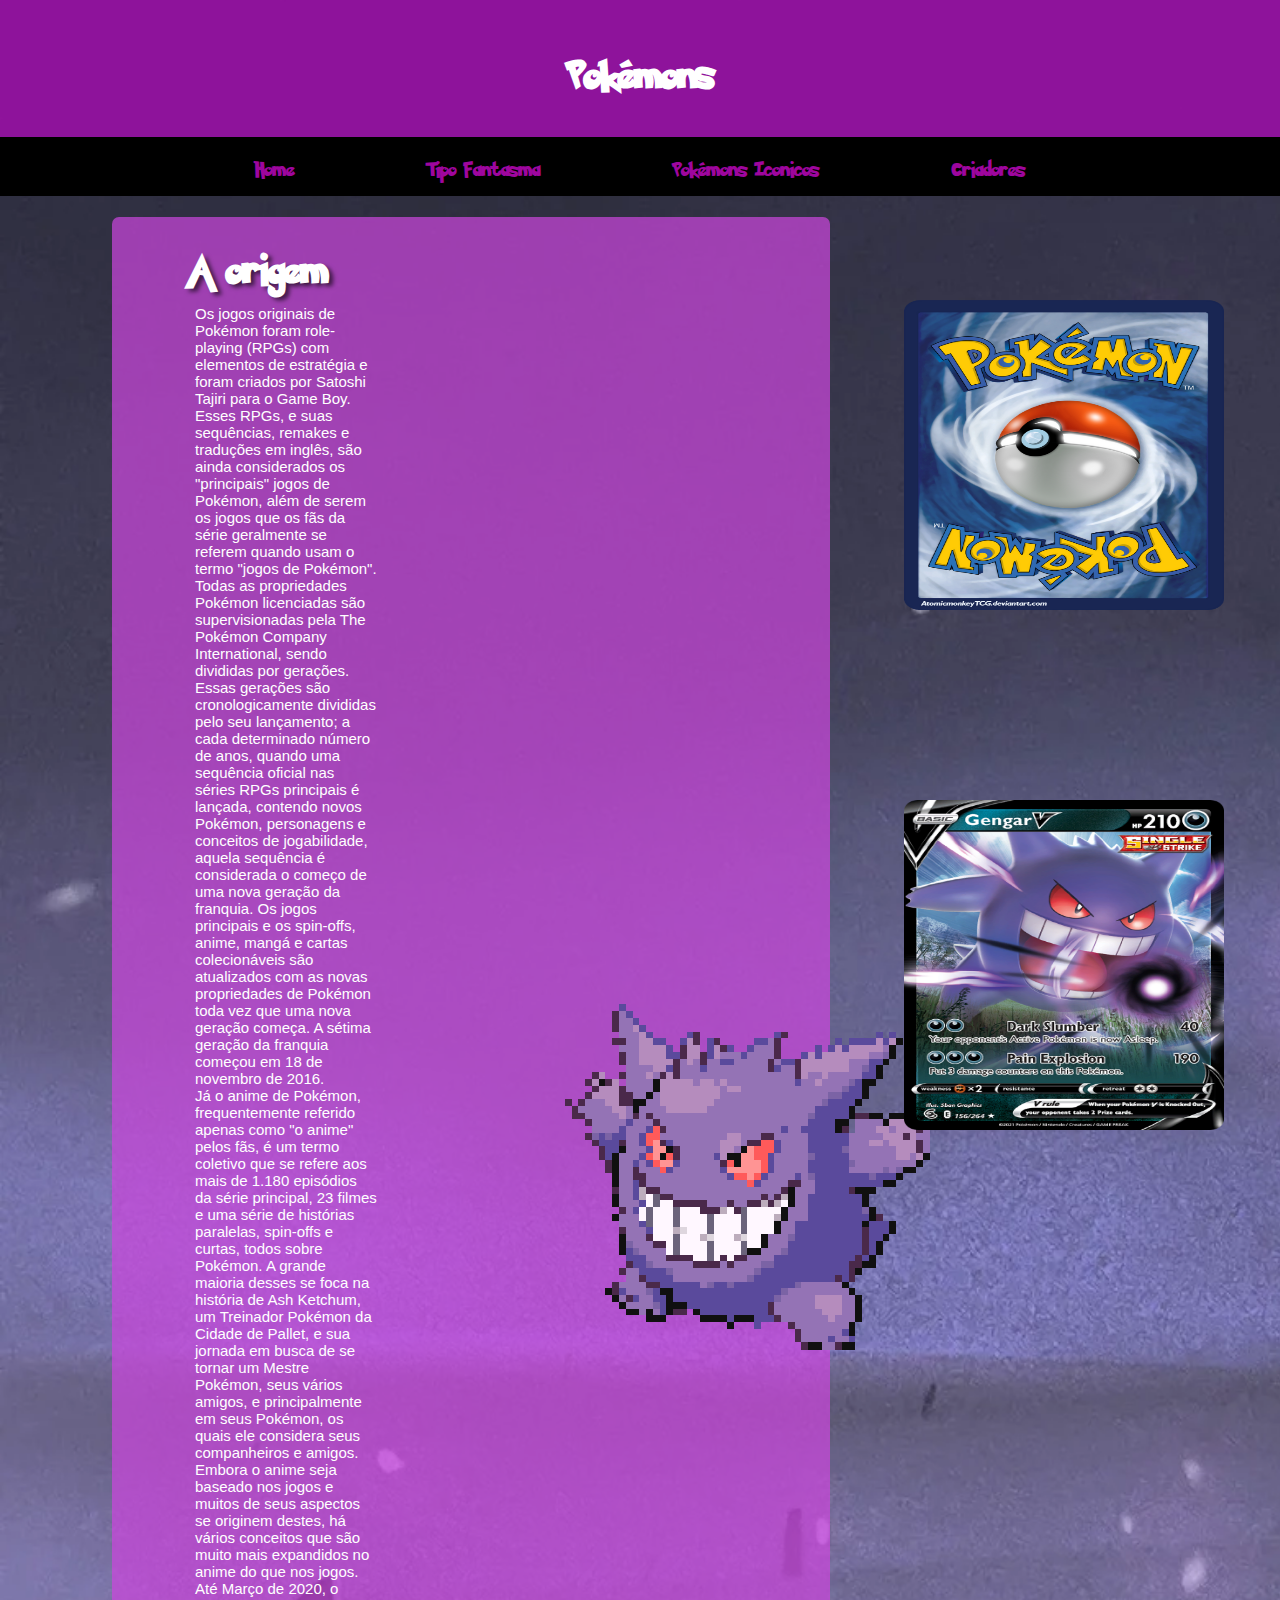
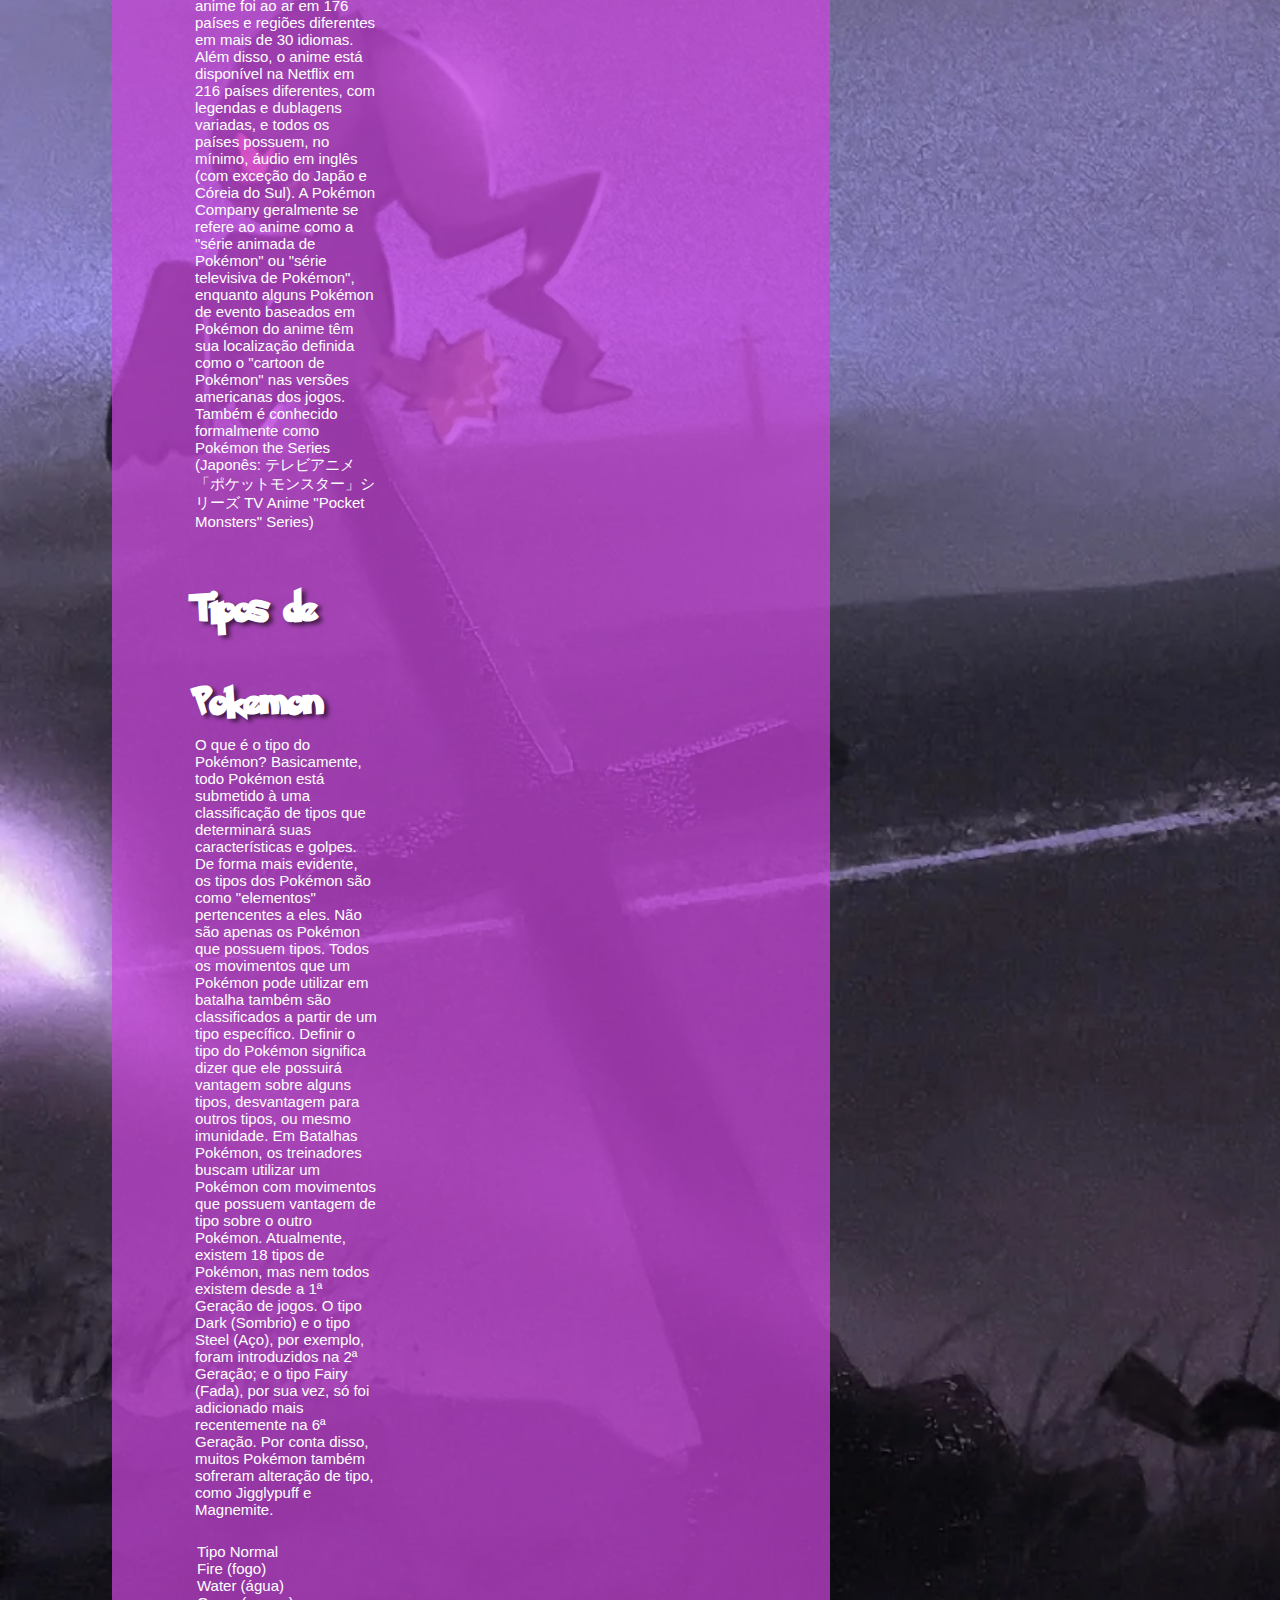
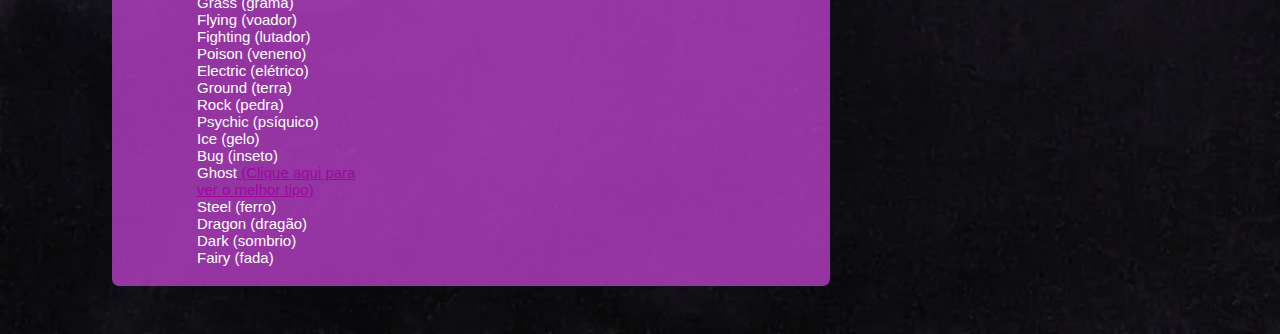
==== gengar/index.html @ a3abb51c "Add files via upload" ====
<!DOCTYPE html>
<html>

<head>
  <meta charset="utf-8">
  <title>Pokémons</title>
  <link rel="stylesheet" href="estilo.css">
  <link rel="shortcut icon" href="imgs/ge.ico">
</head>

<body>
  <header id="topo-da-pagina">
    <h1>Pokémons</h1>
    <nav>

      <ul>
        <li><a href="index.html">Home</a></li>
        <li><a href="fantasma.html">Tipo Fantasma</a></li>
        <li><a href="iconicos.html">Pokémons Iconicos</a></li>
        <li><a href="criadores.html">Criadores</a></li>
      </ul>
    </nav>
  </header>
  <main>
    <div>
    <h1 class="h">A origem</h1>
      <p>Os jogos originais de Pokémon foram role-playing (RPGs) com elementos de estratégia e foram criados por
        Satoshi
        Tajiri para o Game Boy. Esses RPGs, e suas sequências, remakes e traduções em inglês, são ainda considerados os
        "principais" jogos de Pokémon, além de serem os jogos que os fãs da série geralmente se referem quando usam o
        termo "jogos de Pokémon". Todas as propriedades Pokémon licenciadas são supervisionadas pela The Pokémon Company
        International, sendo divididas por gerações. Essas gerações são cronologicamente divididas pelo seu lançamento;
        a
        cada determinado número de anos, quando uma sequência oficial nas séries RPGs principais é lançada, contendo
        novos
        Pokémon, personagens e conceitos de jogabilidade, aquela sequência é considerada o começo de uma nova geração da
        franquia. Os jogos principais e os spin-offs, anime, mangá e cartas colecionáveis são atualizados com as novas
        propriedades de Pokémon toda vez que uma nova geração começa. A sétima geração da franquia começou em 18 de
        novembro de 2016. <br>
        Já o anime de Pokémon, frequentemente referido apenas como "o anime" pelos fãs, é um termo coletivo que se
        refere
        aos mais de 1.180 episódios da série principal, 23 filmes e uma série de histórias paralelas, spin-offs e
        curtas,
        todos sobre Pokémon. A grande maioria desses se foca na história de Ash Ketchum, um Treinador Pokémon da Cidade
        de
        Pallet, e sua jornada em busca de se tornar um Mestre Pokémon, seus vários amigos, e principalmente em seus
        Pokémon, os quais ele considera seus companheiros e amigos.

        Embora o anime seja baseado nos jogos e muitos de seus aspectos se originem destes, há vários conceitos que são
        muito mais expandidos no anime do que nos jogos.

        Até Março de 2020, o anime foi ao ar em 176 países e regiões diferentes em mais de 30 idiomas. Além disso, o
        anime
        está disponível na Netflix em 216 países diferentes, com legendas e dublagens variadas, e todos os países
        possuem,
        no mínimo, áudio em inglês (com exceção do Japão e Córeia do Sul). A Pokémon Company geralmente se refere ao
        anime
        como a "série animada de Pokémon" ou "série televisiva de Pokémon", enquanto alguns Pokémon de evento baseados
        em
        Pokémon do anime têm sua localização definida como o "cartoon de Pokémon" nas versões americanas dos jogos.
        Também
        é conhecido formalmente como Pokémon the Series (Japonês: テレビアニメ「ポケットモンスター」シリーズ TV Anime "Pocket Monsters"
        Series)
      </p>
      <img src="imgs/cardp.png" id="principal">
      <h1 class="h">Tipos de Pokemon</h1>
      <p>O que é o tipo do Pokémon?
        Basicamente, todo Pokémon está submetido à uma classificação de tipos que determinará suas características e
        golpes. De forma mais evidente, os tipos dos Pokémon são como "elementos" pertencentes a eles.

        Não são apenas os Pokémon que possuem tipos. Todos os movimentos que um Pokémon pode utilizar em batalha também
        são classificados a partir de um tipo específico.

        Definir o tipo do Pokémon significa dizer que ele possuirá vantagem sobre alguns tipos, desvantagem para outros
        tipos, ou mesmo imunidade. Em Batalhas Pokémon, os treinadores buscam utilizar um Pokémon com movimentos que
        possuem vantagem de tipo sobre o outro Pokémon.

        Atualmente, existem 18 tipos de Pokémon, mas nem todos existem desde a 1ª Geração de jogos. O tipo Dark
        (Sombrio) e o tipo Steel (Aço), por exemplo, foram introduzidos na 2ª Geração; e o tipo Fairy (Fada), por sua
        vez, só foi adicionado mais recentemente na 6ª Geração. Por conta disso, muitos Pokémon também sofreram
        alteração de tipo, como Jigglypuff e Magnemite. </p>


      <ul id="lista">
        <li>Tipo Normal</li>
        <li>Fire (fogo)</li>
        <li>Water (água)</li>
        <li>Grass (grama)</li>
        <li>Flying (voador)</li>
        <li>Fighting (lutador)</li>
        <li>Poison (veneno)</li>
        <li>Electric (elétrico)</li>
        <li>Ground (terra)</li>
        <li>Rock (pedra)</li>
        <li>Psychic (psíquico)</li>
        <li>Ice (gelo)</li>
        <li>Bug (inseto)</li>
        <li>Ghost<a href="fantasma.html"> (Clique aqui para ver o melhor tipo)</a> </li>
        <li>Steel (ferro)</li>
        <li>Dragon (dragão)</li>
        <li>Dark (sombrio)</li>
        <li>Fairy (fada)</li>
      </ul>
      
    <img src="imgs/gge.gif" alt="">
 
    </div>
    <img src="imgs/gengarcard.png" alt="" id="cardg">
  </main>
</body>


</html>
---- gengar/estilo.css ----
body {
  background-image: url(imgs/back.webp);
  background-size: cover;
  color: white;
  margin: 0;
  font-family: Arial, Helvetica, sans-serif;
}


@font-face {
  font-family: 'pokemon';
  src: url('fontes/Pokemon\ Solid.ttf') format('truetype');
}

header {
  background-color: rgba(148, 18, 160, 0.95);
  padding-top: 1px;
  text-align: center;
}

html,
body {
  min-height: 100%;
}

#lista,
p {
  font-family: Arial, Helvetica, sans-serif;
  font-size: 15px;
  margin-left: 80px;
  margin-right: 450px;
  border-radius: 7px;

  padding: 3px;
  margin-top: 2px;
}

#lista {
  display: inline-block;
  list-style: none;
  padding: 5px;

}

h1 {
  font-family: pokemon;
}

h2 {
  font-family: "Aldrich", sans-serif;
}

h1+h2 {
  font-size: 100%;
  margin-top: 0.5em;
  color: rgb(82, 2, 85);
  display: inline-flex;
}

header ul {
  padding: 6px;
  margin-bottom: 0;
  background-color: black;
}

header li {
  list-style: none;
  display: inline-block;
  font-family: pokemon;
  border-bottom: 5px;
  margin: 0 4em;
}

header li:hover {
  border-bottom-color: currentColor;
}

header a {
  text-decoration: none;
  text-shadow: 1px 1px black;
}

a:link {
  color: rgb(158, 6, 158);
}

a:hover {
  color: rgb(68, 52, 207);
}

main {
  padding-left: 2.5%;
  transition: opacity 1s linear;
  padding-bottom: 3em;
}

#voltar-topo {
  background-color: white;
  border-radius: 20%;
  border: 2px solid silver;
  font-size: 35px;
  width: 1em;
  height: 1em;
  line-height: 1em;
  text-align: center;
  text-decoration: none;
  display: inline-block;
}

#principal {

  display: inline-flex;
  width: 320px;
  height: 310px;
  display: flex;
  flex-wrap: wrap;
  float: right;
  flex-direction: column;
  margin-right: 30px;
  top: 300px;
  right: 2%;
  position: absolute;
}

.h {
  margin-bottom: -10px;
  margin-left: 80px;
  margin-right: 450px;
  text-shadow: 4px 3px 4px rgba(0, 0, 0, 0.59);
}

img {
  margin-right: 30px;
  top: 890px;
  right: 25%;
  position: absolute;
}

#cardg {
  margin-right: 30px;
  top: 800px;
  right: 2%;
  position: absolute;
  width: 320px;
  height: 330px;
}
div {
  margin-left: 80px;
  margin-right: 450px;
  border-radius: 7px;
  background-color: rgba(203, 70, 221, 0.712);
}
footer .texto-rodape {
  display: inline-block;
  width: calc(100% - 215px - 2em - 2em);
  margin-left: 1em;
  vertical-align: top;
}
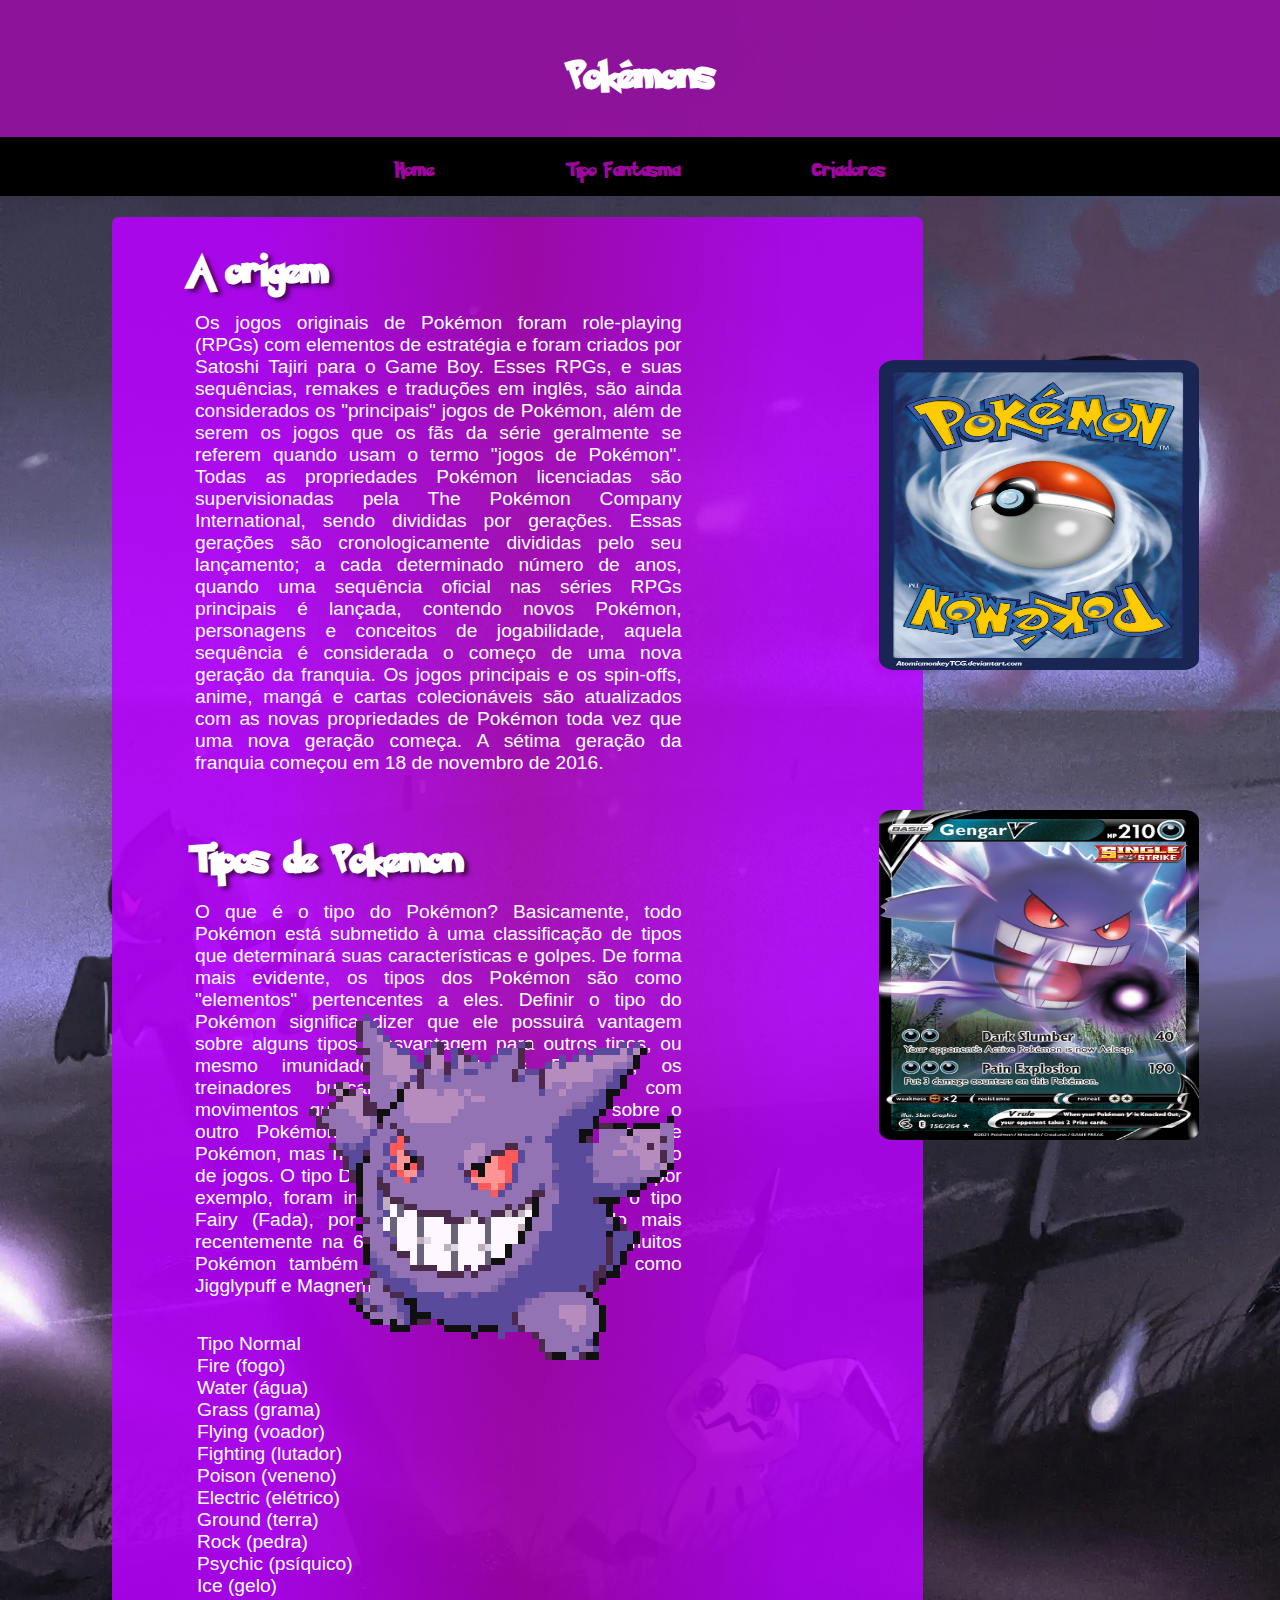
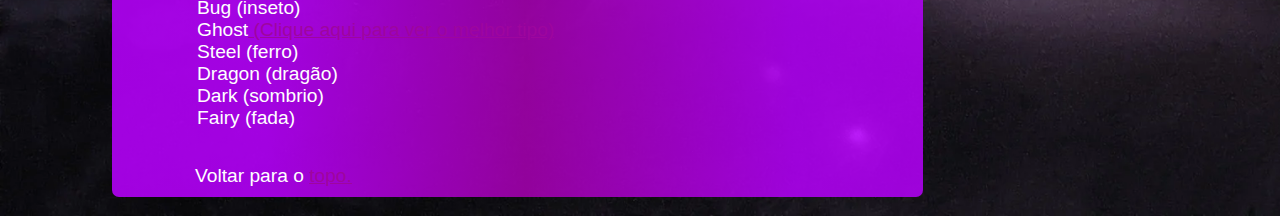
==== commit 3e966cf0: "Add files via upload" ====
--- a/gengar/index.html
+++ b/gengar/index.html
@@ -6,24 +6,24 @@
   <title>Pokémons</title>
   <link rel="stylesheet" href="estilo.css">
   <link rel="shortcut icon" href="imgs/ge.ico">
+  <meta name="viewport" content="width=device-width, initial-scale=1">
 </head>
 
 <body>
-  <header id="topo-da-pagina">
+  <header id="topo">
     <h1>Pokémons</h1>
     <nav>
 
       <ul>
         <li><a href="index.html">Home</a></li>
         <li><a href="fantasma.html">Tipo Fantasma</a></li>
-        <li><a href="iconicos.html">Pokémons Iconicos</a></li>
         <li><a href="criadores.html">Criadores</a></li>
       </ul>
     </nav>
   </header>
   <main>
-    <div>
-    <h1 class="h">A origem</h1>
+    <div id="div.principal">
+      <h1 class="h">A origem</h1>
       <p>Os jogos originais de Pokémon foram role-playing (RPGs) com elementos de estratégia e foram criados por
         Satoshi
         Tajiri para o Game Boy. Esses RPGs, e suas sequências, remakes e traduções em inglês, são ainda considerados os
@@ -37,39 +37,12 @@
         franquia. Os jogos principais e os spin-offs, anime, mangá e cartas colecionáveis são atualizados com as novas
         propriedades de Pokémon toda vez que uma nova geração começa. A sétima geração da franquia começou em 18 de
         novembro de 2016. <br>
-        Já o anime de Pokémon, frequentemente referido apenas como "o anime" pelos fãs, é um termo coletivo que se
-        refere
-        aos mais de 1.180 episódios da série principal, 23 filmes e uma série de histórias paralelas, spin-offs e
-        curtas,
-        todos sobre Pokémon. A grande maioria desses se foca na história de Ash Ketchum, um Treinador Pokémon da Cidade
-        de
-        Pallet, e sua jornada em busca de se tornar um Mestre Pokémon, seus vários amigos, e principalmente em seus
-        Pokémon, os quais ele considera seus companheiros e amigos.
-
-        Embora o anime seja baseado nos jogos e muitos de seus aspectos se originem destes, há vários conceitos que são
-        muito mais expandidos no anime do que nos jogos.
-
-        Até Março de 2020, o anime foi ao ar em 176 países e regiões diferentes em mais de 30 idiomas. Além disso, o
-        anime
-        está disponível na Netflix em 216 países diferentes, com legendas e dublagens variadas, e todos os países
-        possuem,
-        no mínimo, áudio em inglês (com exceção do Japão e Córeia do Sul). A Pokémon Company geralmente se refere ao
-        anime
-        como a "série animada de Pokémon" ou "série televisiva de Pokémon", enquanto alguns Pokémon de evento baseados
-        em
-        Pokémon do anime têm sua localização definida como o "cartoon de Pokémon" nas versões americanas dos jogos.
-        Também
-        é conhecido formalmente como Pokémon the Series (Japonês: テレビアニメ「ポケットモンスター」シリーズ TV Anime "Pocket Monsters"
-        Series)
       </p>
       <img src="imgs/cardp.png" id="principal">
       <h1 class="h">Tipos de Pokemon</h1>
       <p>O que é o tipo do Pokémon?
         Basicamente, todo Pokémon está submetido à uma classificação de tipos que determinará suas características e
         golpes. De forma mais evidente, os tipos dos Pokémon são como "elementos" pertencentes a eles.
-
-        Não são apenas os Pokémon que possuem tipos. Todos os movimentos que um Pokémon pode utilizar em batalha também
-        são classificados a partir de um tipo específico.
 
         Definir o tipo do Pokémon significa dizer que ele possuirá vantagem sobre alguns tipos, desvantagem para outros
         tipos, ou mesmo imunidade. Em Batalhas Pokémon, os treinadores buscam utilizar um Pokémon com movimentos que
@@ -80,8 +53,9 @@
         vez, só foi adicionado mais recentemente na 6ª Geração. Por conta disso, muitos Pokémon também sofreram
         alteração de tipo, como Jigglypuff e Magnemite. </p>
 
+      <ul id="lista">
 
-      <ul id="lista">
+
         <li>Tipo Normal</li>
         <li>Fire (fogo)</li>
         <li>Water (água)</li>
@@ -101,12 +75,14 @@
         <li>Dark (sombrio)</li>
         <li>Fairy (fada)</li>
       </ul>
-      
-    <img src="imgs/gge.gif" alt="">
- 
+
+      <img src="imgs/gge.gif" alt="">
+      <p> Voltar para o <a href="#topo">topo.</a></p>
+
     </div>
     <img src="imgs/gengarcard.png" alt="" id="cardg">
   </main>
+
 </body>
 
 
--- a/gengar/estilo.css
+++ b/gengar/estilo.css
@@ -25,25 +25,25 @@
 
 #lista,
 p {
-  font-family: Arial, Helvetica, sans-serif;
-  font-size: 15px;
-  margin-left: 80px;
-  margin-right: 450px;
-  border-radius: 7px;
-
-  padding: 3px;
-  margin-top: 2px;
+    font-family: Arial, Helvetica, sans-serif;
+    font-size: larger;
+    margin-left: 80px;
+    padding: 10px 3px 10px;
+    border-radius: 7px;
+    margin-top: 2px;
+    text-align: justify;
+    max-width: 60%;
 }
 
 #lista {
   display: inline-block;
   list-style: none;
   padding: 5px;
-
 }
 
 h1 {
   font-family: pokemon;
+  text-shadow:5px 6px 4px rgba(0,0,0,0,84);
 }
 
 h2 {
@@ -90,25 +90,9 @@
 
 main {
   padding-left: 2.5%;
-  transition: opacity 1s linear;
-  padding-bottom: 3em;
-}
-
-#voltar-topo {
-  background-color: white;
-  border-radius: 20%;
-  border: 2px solid silver;
-  font-size: 35px;
-  width: 1em;
-  height: 1em;
-  line-height: 1em;
-  text-align: center;
-  text-decoration: none;
-  display: inline-block;
 }
 
 #principal {
-
   display: inline-flex;
   width: 320px;
   height: 310px;
@@ -116,9 +100,8 @@
   flex-wrap: wrap;
   float: right;
   flex-direction: column;
-  margin-right: 30px;
-  top: 300px;
-  right: 2%;
+  top: 40%;
+  right: 4%;
   position: absolute;
 }
 
@@ -131,28 +114,74 @@
 
 img {
   margin-right: 30px;
-  top: 890px;
-  right: 25%;
+  top: 100%;
+  right: 45%;
   position: absolute;
 }
 
 #cardg {
   margin-right: 30px;
-  top: 800px;
-  right: 2%;
+  top: 90%;
+  right: 4%;
   position: absolute;
   width: 320px;
   height: 330px;
 }
 div {
   margin-left: 80px;
-  margin-right: 450px;
+  max-width: 65%;
   border-radius: 7px;
-  background-color: rgba(203, 70, 221, 0.712);
+  background: rgb(184,0,255);
+  background: linear-gradient(90deg, rgba(184,0,255,0.8715861344537815) 19%, rgba(172,0,183,0.835171568627451) 51%, rgba(184,0,255,0.8407738095238095) 84%);  box-sizing: content-box;
 }
-footer .texto-rodape {
-  display: inline-block;
-  width: calc(100% - 215px - 2em - 2em);
-  margin-left: 1em;
-  vertical-align: top;
+.container, .container2 {
+  position: absolute;
+  width: 400px;
+  height: 600px;
+  border: 2px solid pink;
+  top: 40%;
+
 }
+.container {
+  right: 20%;
+}
+.container2{
+  right: 60%;
+}
+.container p, .container2 p{
+  position: relative;
+  width: 400px;
+  height: 400px;
+  top: 3%;
+  margin-top: 30px;
+}
+
+
+
+
+.container img , .container2 img{
+  position: relative;
+  top: 5%;
+  right: 0%;
+  width: 200px;
+  height: 200px;
+  object-fit: cover;
+  border-radius: 50%;
+  margin-bottom: 10px;
+  border: 2px solid pink;
+}
+
+@media (min-width: 481px) and (max-width: 800px) {                 
+  #div.principal p{  width: calc(95% / 3);  }
+}
+
+@media (max-width: 480px) {
+  #div.principal p{  width: calc(95% / 2);  }
+}
+
+@media (max-width: 400px) {
+  #div.principal p  {  width: calc(95% /1);  }
+}
+
+
+
